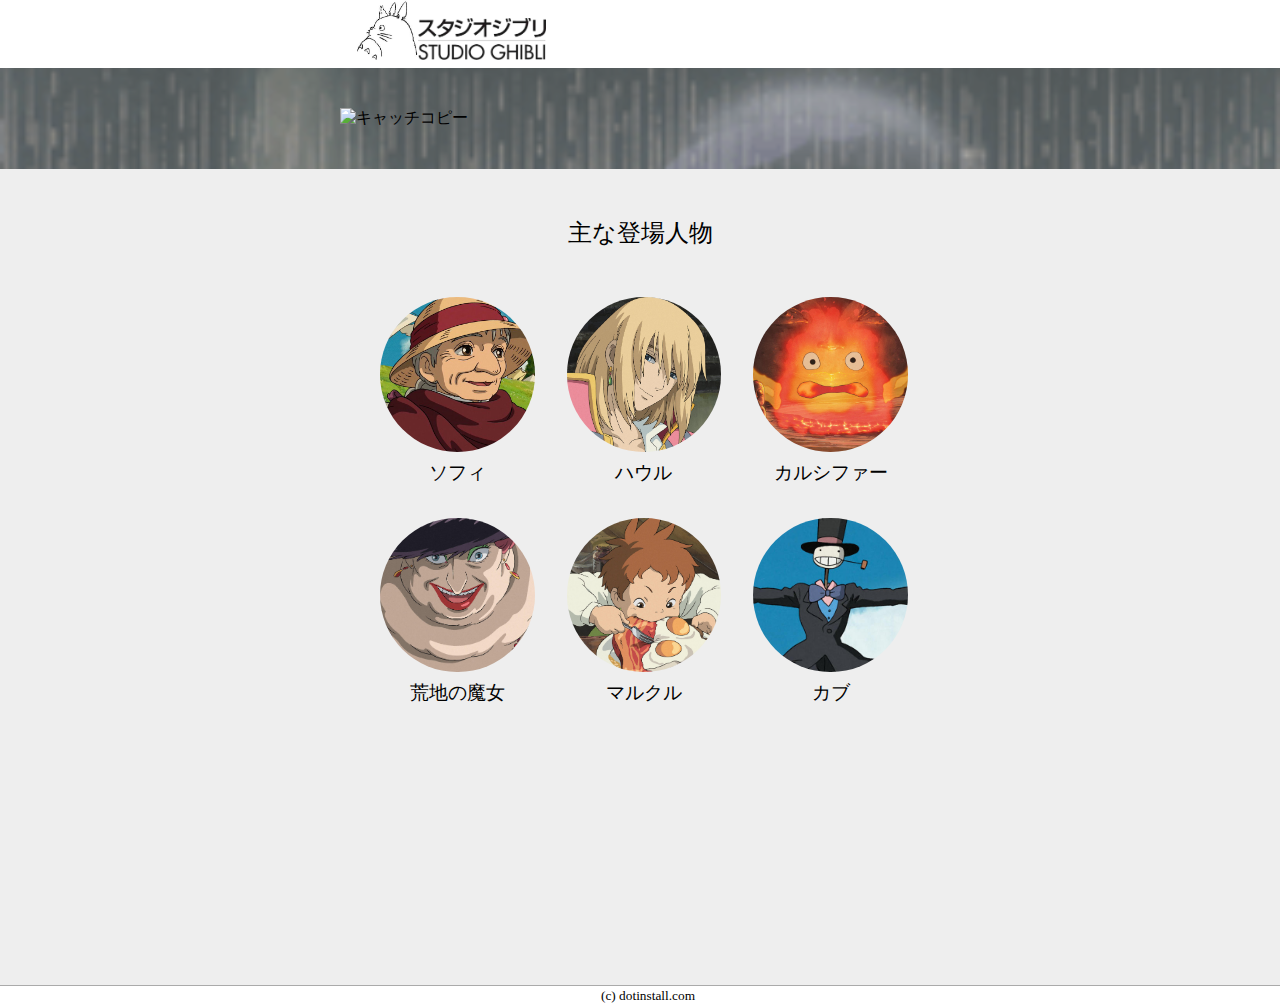
==== howl.html @ 9854229c "Add files via upload" ====
<!DOCTYPE html>
<html lang="ja">
<head>
  <meta charset="UTF-8">
  <meta http-equiv="X-UA-Compatible" content="IE=edge">
  <meta name="viewport" content="width=device-width, initial-scale=1.0">
  <title>Howl | Studio Ghibli</title>
  <link rel="stylesheet" href="style.css">
</head>
<body class="howl">
    <header>
     <div class="container">
      <a href="index.html">
        <h1>
          <img src="logo.jpeg" alt="トトロのアイコン" width="78" height="60">
          <img src="ghibli.png" alt="ジブリロゴ" width="128" height="42">
        </h1>
      </a>
     </div>
    </header>

    <section class="copy">
      <div class="container">
        <img src="howl-copy.png" alt="キャッチコピー" width="600" height="200">
      </div>
    </section>

    <section class="characters">
     <div class="container">    
      <h2>主な登場人物</h2>
      <ul>
        <li>
          <img src="sofi.jpeg" alt="キャラアイコン" width="136" height="136">
          <h3>ソフィ</h3>
        </li>
        <li>
          <img src="howl.jpg" alt="キャラアイコン" width="136" height="136">
          <h3>ハウル</h3>
        </li>
        <li>
          <img src="carushifa.jpg" alt="キャラアイコン" width="136" height="136">
          <h3>カルシファー</h3>
        </li>
        <li>
          <img src="majo.jpg" alt="キャラアイコン" width="136" height="136">
          <h3>荒地の魔女</h3>
        </li>
        <li>
          <img src="marukuru.jpg" alt="キャラアイコン" width="136" height="136">
          <h3>マルクル</h3>
        </li>
        <li>
          <img src="kabu.jpg" alt="キャラアイコン" width="136" height="136">
          <h3>カブ</h3>
        </li>
      </ul>
     </div>  
    </section>
    <footer>
     <div class="container">    
      <small>(c) dotinstall.com</small>
     </div> 
    </footer>
</body>
</html>
---- style.css ----
@charset "utf-8";

/*common*/

body {
  margin: 0;
}

header {
  margin: 0;
  padding: 0 0 8px;
}

h1 {
  margin: 0;
  font-size: 0;
}

img {
  margin: 0 auto;
  vertical-align: bottom;
}

h2 {
  margin: 0;
  font-weight: normal;
  text-align: center;
}

h3 {
  margin: 0;
  font-weight: normal;
}

.container {
  max-width: 600px;
  margin: 0 auto ;
  width: 100%;
  box-sizing: border-box;
}

p {
  margin: 0;
  text-align: center;
}

a {
  text-decoration: none;
  color: inherit;
}

a:hover {
  opacity: 0.7;
}

/*films*/

.films {
  min-height: 720px;
  border-top: 1px solid #aaa;
  border-bottom: 1px solid #aaa;
  background-color: #eee;
  padding: 48px 0;
}

.films ul { 
  list-style: none;
  display: flex;
  flex-wrap: wrap;
  gap: 32px;
  margin-top: 32px;
}

.films li {
  width: calc((100% - 64px) / 2);
  box-sizing: border-box;
}

.films img {
  width: 100%;
  height: auto;
}

.films p {
  margin-top: 8px;
}

/*footer*/

footer {
  text-align: center;
}

small {
  padding-left: 16px;
}

/*copy*/

.copy {
  background-image: url(totoro-copyback.png);
  background-size: cover;
  background-color:rgba(255,255,255,0.3);
  background-blend-mode:lighten;
}

.copy img{
  width: 100%;
  height: auto;
  margin: 40px 0;
}

/*characters*/

.characters {
  min-height: 720px;
  border-bottom: 1px solid #aaa;
  background-color: #eee;
  padding: 48px 0;
}

.characters ul {
  list-style: none;
  text-align: center;
  display: flex;
  flex-wrap: wrap;
  gap: 32px;
  margin-top: 48px;
}

.characters img {
  border-radius: 50%;
}

.characters li {
  width: calc((100% - 96px) / 3);
  box-sizing: border-box;
}

.characters img {
  width: 100%;
  height: auto;
}

.characters h3 {
  margin-top: 8px;
}

@media (max-width: 400px) {

  .characters h3 {
    font-size: 12px;
  }

}
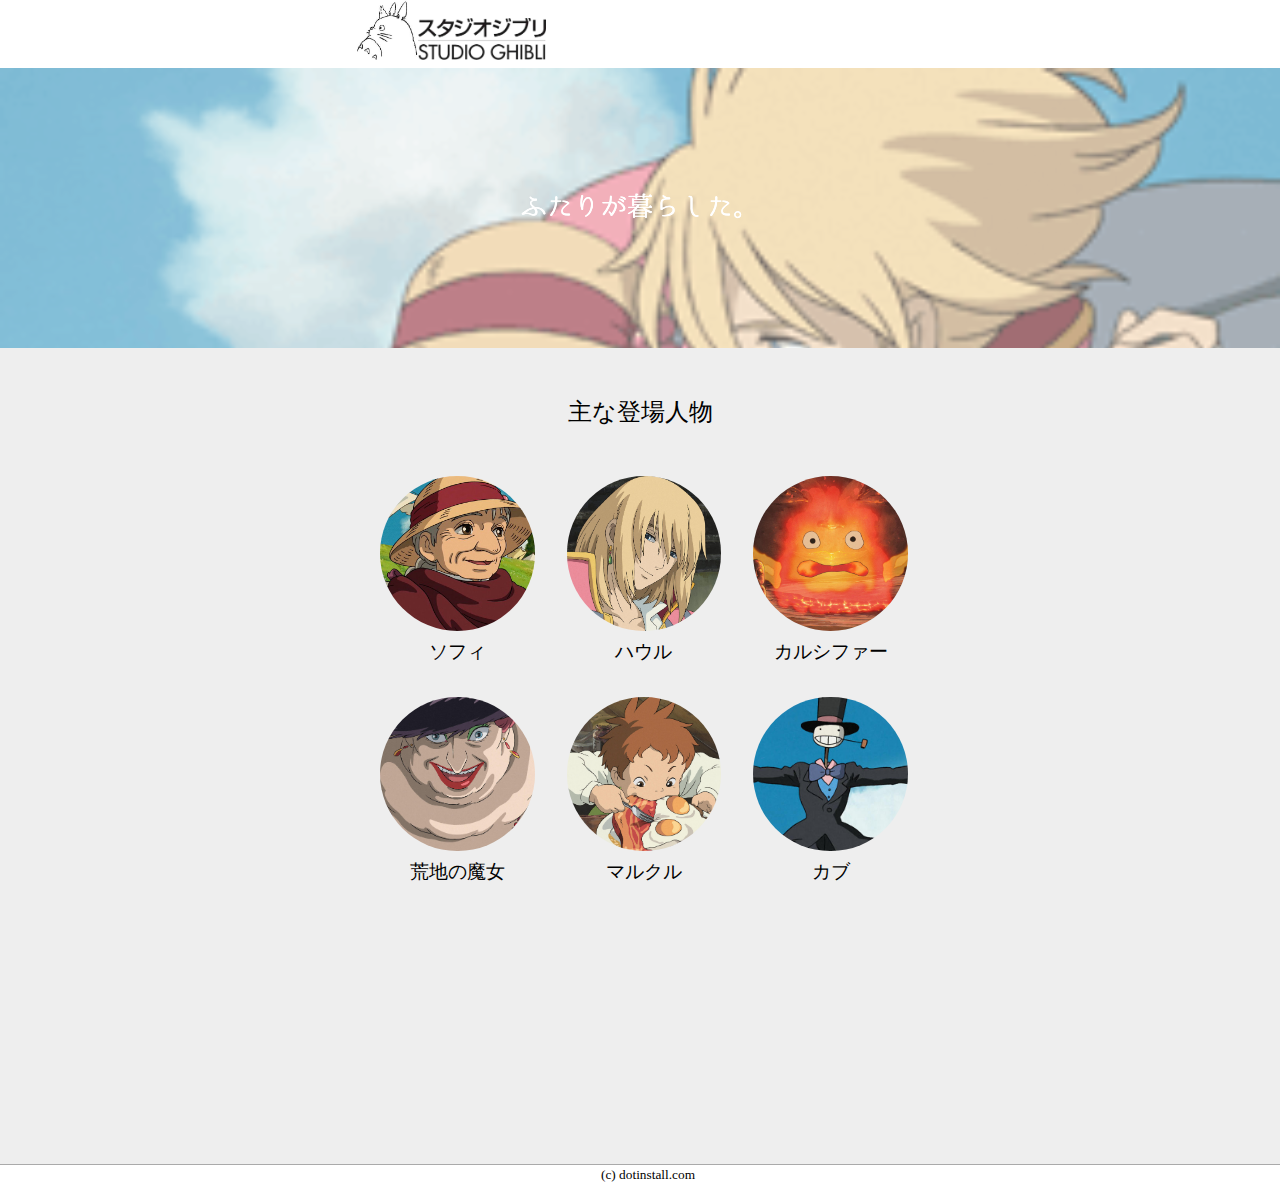
==== commit 6b6be50a: "Add files via upload" ====
--- a/howl.html
+++ b/howl.html
@@ -4,7 +4,7 @@
   <meta charset="UTF-8">
   <meta http-equiv="X-UA-Compatible" content="IE=edge">
   <meta name="viewport" content="width=device-width, initial-scale=1.0">
-  <title>Howl | Studio Ghibli</title>
+  <title>ハウルの動く城 | ジブリキャラクター紹介</title>
   <link rel="stylesheet" href="style.css">
 </head>
 <body class="howl">
--- a/style.css
+++ b/style.css
@@ -95,10 +95,31 @@
   padding-left: 16px;
 }
 
+/*copyback*/
+
+.totoro .copy {
+  background-image: url(totoro-copyback.png);
+}
+
+.ponyo .copy {
+  background-image: url(ponyo-copyback.png);
+}
+
+.mononoke .copy {
+  background-image: url(mononoke-copyback.png);
+}
+
+.howl .copy {
+  background-image: url(howl-copyback.png);
+}
+
+.laputa .copy {
+  background-image: url(laputa-copyback.png);
+}
+
 /*copy*/
 
 .copy {
-  background-image: url(totoro-copyback.png);
   background-size: cover;
   background-color:rgba(255,255,255,0.3);
   background-blend-mode:lighten;
@@ -149,7 +170,7 @@
 @media (max-width: 400px) {
 
   .characters h3 {
-    font-size: 12px;
+    font-size: 16px;
   }
 
 }